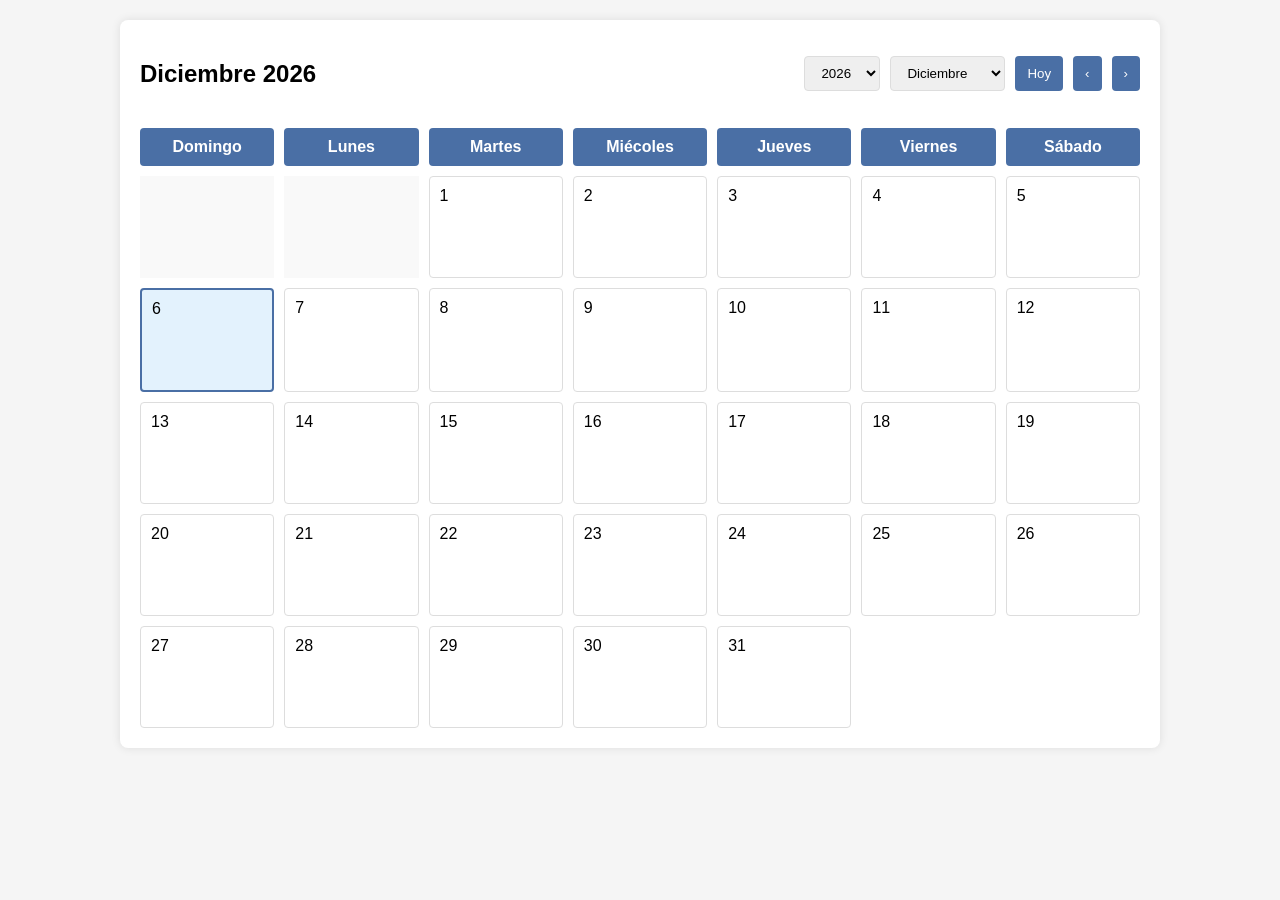
==== index.html @ 30458af2 "update" ====
<!DOCTYPE html>
<html lang="es">
<head>
    <meta charset="UTF-8">
    <meta name="viewport" content="width=device-width, initial-scale=1.0">
    <title>Calendario Litúrgico</title>
    <style>
        body {
            font-family: 'Arial', sans-serif;
            margin: 0;
            padding: 20px;
            background-color: #f5f5f5;
        }
        .container {
            max-width: 1000px;
            margin: 0 auto;
            background: white;
            padding: 20px;
            border-radius: 8px;
            box-shadow: 0 0 10px rgba(0,0,0,0.1);
        }
        .calendar-header {
            display: flex;
            justify-content: space-between;
            align-items: center;
            margin-bottom: 20px;
        }
        .calendar-controls {
            display: flex;
            gap: 10px;
        }
        .calendar {
            display: grid;
            grid-template-columns: repeat(7, 1fr);
            gap: 10px;
        }
        .day-header {
            font-weight: bold;
            text-align: center;
            padding: 10px;
            background: #4a6fa5;
            color: white;
            border-radius: 4px;
        }
        .day {
            border: 1px solid #ddd;
            padding: 10px;
            min-height: 80px;
            cursor: pointer;
            border-radius: 4px;
        }
        .day:hover {
            background-color: #f0f0f0;
        }
        .today {
            background-color: #e3f2fd;
            border: 2px solid #4a6fa5;
        }
        .empty-day {
            background: #f9f9f9;
            border: none;
        }
        .audio-info {
            font-size: 0.8em;
            margin-top: 5px;
            color: #555;
        }
        #audio-player {
            margin-top: 20px;
            padding: 15px;
            background: #f0f7ff;
            border-radius: 8px;
            display: none;
        }
        #audio-title {
            margin-bottom: 10px;
            color: #333;
        }
        select, button {
            padding: 8px 12px;
            border-radius: 4px;
            border: 1px solid #ddd;
        }
        button {
            background: #4a6fa5;
            color: white;
            border: none;
            cursor: pointer;
        }
        button:hover {
            background: #3a5a8f;
        }
    </style>
</head>
<body>
    <div class="container">
        <div class="calendar-header">
            <h2 id="month-year"></h2>
            <div class="calendar-controls">
                <select id="year-select"></select>
                <select id="month-select"></select>
                <button id="today-btn">Hoy</button>
                <button id="prev-month">‹</button>
                <button id="next-month">›</button>
            </div>
        </div>
        
        <div class="calendar" id="calendar"></div>
        
        <div id="audio-player">
            <h3 id="audio-title"></h3>
            <audio id="audio-element" controls style="width: 100%">
                Tu navegador no soporta el elemento de audio.
            </audio>
        </div>
    </div>

    <script src="liturgical-calendar.js"></script>
</body>
</html>
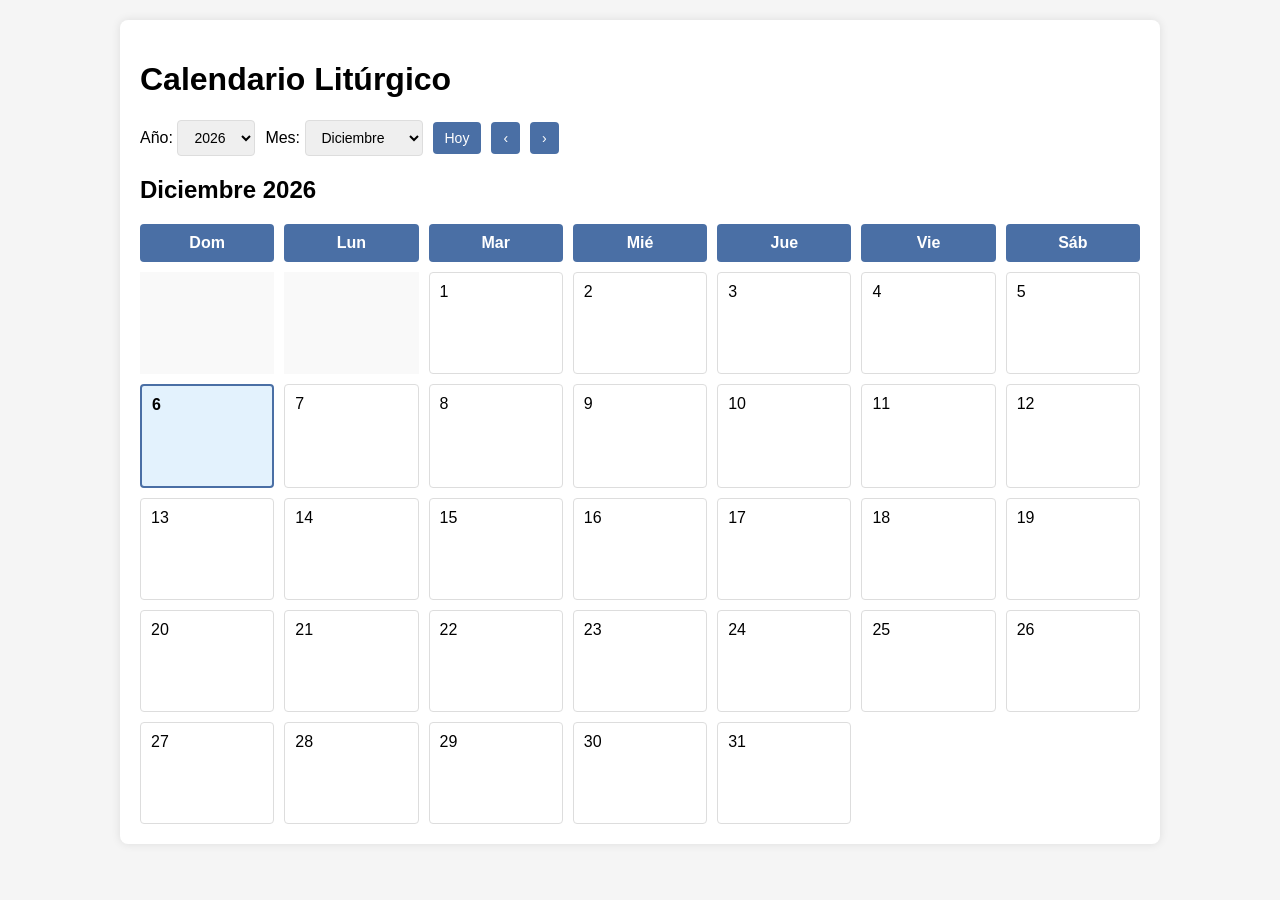
==== commit 314401f8: "update" ====
--- a/index.html
+++ b/index.html
@@ -4,112 +4,34 @@
     <meta charset="UTF-8">
     <meta name="viewport" content="width=device-width, initial-scale=1.0">
     <title>Calendario Litúrgico</title>
-    <style>
-        body {
-            font-family: 'Arial', sans-serif;
-            margin: 0;
-            padding: 20px;
-            background-color: #f5f5f5;
-        }
-        .container {
-            max-width: 1000px;
-            margin: 0 auto;
-            background: white;
-            padding: 20px;
-            border-radius: 8px;
-            box-shadow: 0 0 10px rgba(0,0,0,0.1);
-        }
-        .calendar-header {
-            display: flex;
-            justify-content: space-between;
-            align-items: center;
-            margin-bottom: 20px;
-        }
-        .calendar-controls {
-            display: flex;
-            gap: 10px;
-        }
-        .calendar {
-            display: grid;
-            grid-template-columns: repeat(7, 1fr);
-            gap: 10px;
-        }
-        .day-header {
-            font-weight: bold;
-            text-align: center;
-            padding: 10px;
-            background: #4a6fa5;
-            color: white;
-            border-radius: 4px;
-        }
-        .day {
-            border: 1px solid #ddd;
-            padding: 10px;
-            min-height: 80px;
-            cursor: pointer;
-            border-radius: 4px;
-        }
-        .day:hover {
-            background-color: #f0f0f0;
-        }
-        .today {
-            background-color: #e3f2fd;
-            border: 2px solid #4a6fa5;
-        }
-        .empty-day {
-            background: #f9f9f9;
-            border: none;
-        }
-        .audio-info {
-            font-size: 0.8em;
-            margin-top: 5px;
-            color: #555;
-        }
-        #audio-player {
-            margin-top: 20px;
-            padding: 15px;
-            background: #f0f7ff;
-            border-radius: 8px;
-            display: none;
-        }
-        #audio-title {
-            margin-bottom: 10px;
-            color: #333;
-        }
-        select, button {
-            padding: 8px 12px;
-            border-radius: 4px;
-            border: 1px solid #ddd;
-        }
-        button {
-            background: #4a6fa5;
-            color: white;
-            border: none;
-            cursor: pointer;
-        }
-        button:hover {
-            background: #3a5a8f;
-        }
-    </style>
+    <link rel="stylesheet" href="styles.css">
 </head>
 <body>
     <div class="container">
-        <div class="calendar-header">
-            <h2 id="month-year"></h2>
-            <div class="calendar-controls">
+        <h1>Calendario Litúrgico</h1>
+        
+        <div class="calendar-controls">
+            <div class="year-selector">
+                <label for="year-select">Año:</label>
                 <select id="year-select"></select>
+            </div>
+            <div class="month-selector">
+                <label for="month-select">Mes:</label>
                 <select id="month-select"></select>
-                <button id="today-btn">Hoy</button>
-                <button id="prev-month">‹</button>
-                <button id="next-month">›</button>
             </div>
+            <button id="today-btn">Hoy</button>
+            <button id="prev-month">‹</button>
+            <button id="next-month">›</button>
         </div>
+        
+        <h2 id="month-year"></h2>
         
         <div class="calendar" id="calendar"></div>
         
         <div id="audio-player">
             <h3 id="audio-title"></h3>
-            <audio id="audio-element" controls style="width: 100%">
+            <audio style="width: 100%;"  id="audio-element" controls>
+                <source id="audio-source" src="" type="audio/mpeg">
                 Tu navegador no soporta el elemento de audio.
             </audio>
         </div>
--- a/styles.css
+++ b/styles.css
@@ -0,0 +1,105 @@
+body {
+    font-family: 'Arial', sans-serif;
+    margin: 0;
+    padding: 20px;
+    background-color: #f5f5f5;
+}
+.container {
+    max-width: 1000px;
+    margin: 0 auto;
+    background: white;
+    padding: 20px;
+    border-radius: 8px;
+    box-shadow: 0 0 10px rgba(0,0,0,0.1);
+}
+.calendar-header {
+    display: flex;
+    justify-content: space-between;
+    align-items: center;
+    margin-bottom: 20px;
+}
+.calendar-controls {
+    display: flex;
+    gap: 10px;
+    align-items: center;
+}
+.calendar {
+    display: grid;
+    grid-template-columns: repeat(7, 1fr);
+    gap: 10px;
+}
+.day-header {
+    font-weight: bold;
+    text-align: center;
+    padding: 10px;
+    background: #4a6fa5;
+    color: white;
+    border-radius: 4px;
+}
+.day {
+    border: 1px solid #ddd;
+    padding: 10px;
+    min-height: 80px;
+    cursor: pointer;
+    border-radius: 4px;
+    transition: all 0.2s ease;
+    position: relative;
+}
+.day:hover {
+    transform: translateY(-2px);
+    box-shadow: 0 2px 5px rgba(0,0,0,0.1);
+}
+.today {
+    background-color: #e3f2fd;
+    border: 2px solid #4a6fa5;
+    font-weight: bold;
+}
+.empty-day {
+    background: #f9f9f9;
+    border: none;
+}
+.audio-info {
+    font-size: 0.8em;
+    margin-top: 5px;
+    color: #555;
+    line-height: 1.3;
+}
+#audio-player {
+    margin-top: 20px;
+    padding: 15px;
+    background: #f0f7ff;
+    border-radius: 8px;
+    display: none;
+    transition: all 0.3s ease;
+}
+#audio-title {
+    margin-bottom: 10px;
+    color: #333;
+    font-weight: bold;
+}
+select, button {
+    padding: 8px 12px;
+    border-radius: 4px;
+    border: 1px solid #ddd;
+    font-size: 14px;
+}
+button {
+    background: #4a6fa5;
+    color: white;
+    border: none;
+    cursor: pointer;
+    transition: background 0.2s;
+}
+button:hover {
+    background: #3a5a8f;
+}
+#year-select, #month-select {
+    cursor: pointer;
+}
+
+/* Colores litúrgicos */
+.tn-bg { background-color: #8B000020; border-left: 3px solid #8B0000; }
+.to-bg { background-color: #556B2F20; border-left: 3px solid #8bcc1a; }
+.tc-bg { background-color: #80008020; border-left: 3px solid #800080; }
+.tp-bg { background-color: #87CEEB20; border-left: 3px solid #87CEEB; }
+.ta-bg { background-color: #80008020; border-left: 3px solid #800080; }
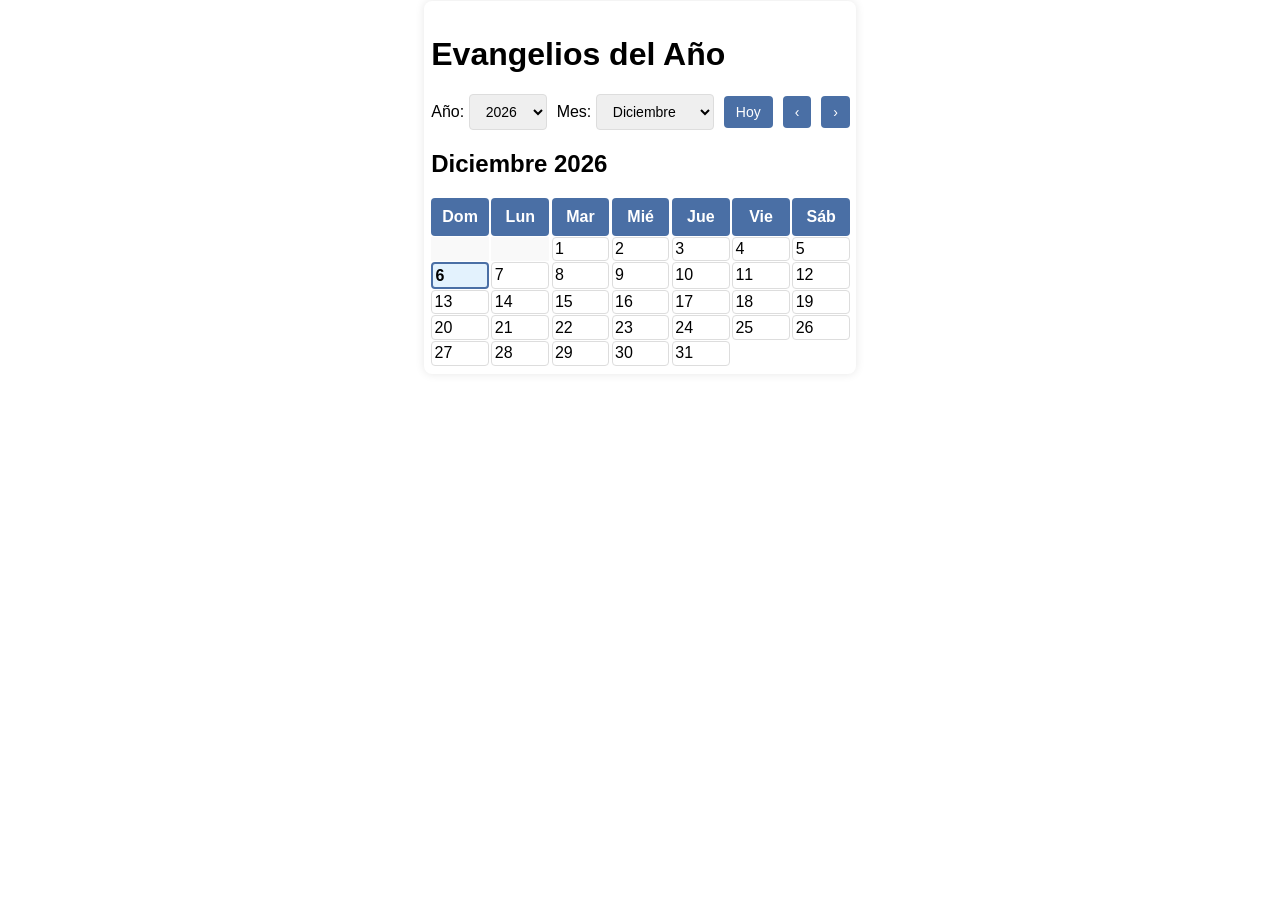
==== commit 2bc6e1fb: "Update index.html" ====
--- a/index.html
+++ b/index.html
@@ -8,7 +8,7 @@
 </head>
 <body>
     <div class="container">
-        <h1>Calendario Litúrgico</h1>
+        <h1>Evangelios del Año</h1>
         
         <div class="calendar-controls">
             <div class="year-selector">
--- a/styles.css
+++ b/styles.css
@@ -1,14 +1,15 @@
 body {
     font-family: 'Arial', sans-serif;
     margin: 0;
-    padding: 20px;
-    background-color: #f5f5f5;
+    padding: 0%;
+    /*background-color: #f5f5f5; */
 }
 .container {
-    max-width: 1000px;
-    margin: 0 auto;
+    max-width: max-content;
+    width: fit-content;
+    margin: 0.1% auto auto auto;
     background: white;
-    padding: 20px;
+    padding: 1% 0.5% 1% 0.6%;
     border-radius: 8px;
     box-shadow: 0 0 10px rgba(0,0,0,0.1);
 }
@@ -26,7 +27,7 @@
 .calendar {
     display: grid;
     grid-template-columns: repeat(7, 1fr);
-    gap: 10px;
+    gap: 0.6%;
 }
 .day-header {
     font-weight: bold;
@@ -38,8 +39,8 @@
 }
 .day {
     border: 1px solid #ddd;
-    padding: 10px;
-    min-height: 80px;
+    padding: 4%;
+    min-height: auto;
     cursor: pointer;
     border-radius: 4px;
     transition: all 0.2s ease;
@@ -59,10 +60,10 @@
     border: none;
 }
 .audio-info {
-    font-size: 0.8em;
-    margin-top: 5px;
+    font-size: 56%;
+    margin-top: 3px;
     color: #555;
-    line-height: 1.3;
+    line-height: 100%;
 }
 #audio-player {
     margin-top: 20px;
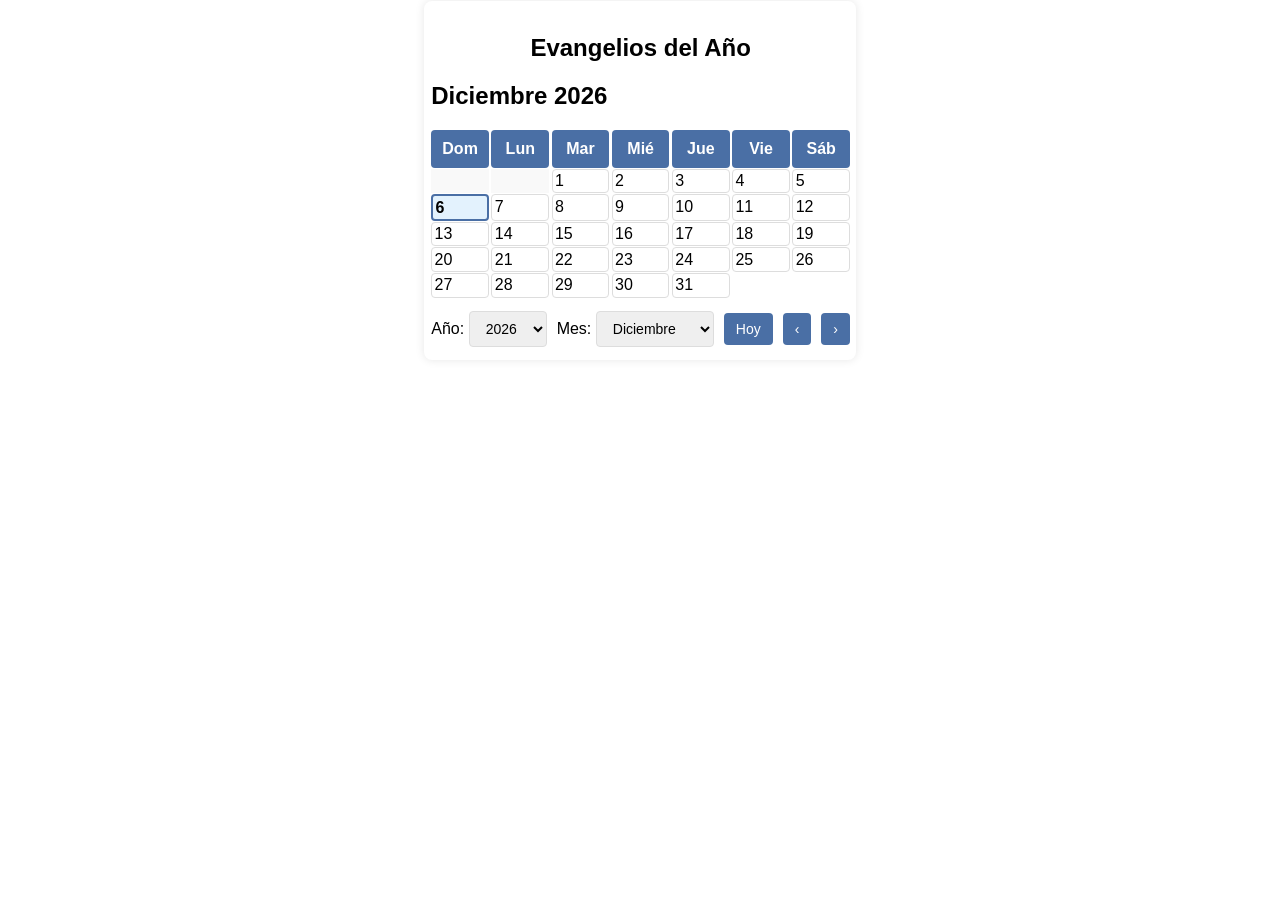
==== commit b08e8f4c: "update" ====
--- a/index.html
+++ b/index.html
@@ -4,12 +4,27 @@
     <meta charset="UTF-8">
     <meta name="viewport" content="width=device-width, initial-scale=1.0">
     <title>Calendario Litúrgico</title>
+    <link rel="icon" href="/src/ico.ico" type="image/x-icon">
     <link rel="stylesheet" href="styles.css">
 </head>
 <body>
     <div class="container">
-        <h1>Evangelios del Año</h1>
-        
+
+                <h2 style="text-align: center;">Evangelios del Año</h2>
+
+                <div id="audio-player">
+            <h3 id="audio-title"></h3>
+            <audio style="width: 100%;"  id="audio-element" controls>
+                <source id="audio-source" src="" type="audio/mpeg">
+                Tu navegador no soporta el elemento de audio.
+            </audio>
+        </div>
+
+        <h2 id="month-year"></h2>
+
+        <div class="calendar" id="calendar"></div>
+
+<br>
         <div class="calendar-controls">
             <div class="year-selector">
                 <label for="year-select">Año:</label>
@@ -23,18 +38,7 @@
             <button id="prev-month">‹</button>
             <button id="next-month">›</button>
         </div>
-        
-        <h2 id="month-year"></h2>
-        
-        <div class="calendar" id="calendar"></div>
-        
-        <div id="audio-player">
-            <h3 id="audio-title"></h3>
-            <audio style="width: 100%;"  id="audio-element" controls>
-                <source id="audio-source" src="" type="audio/mpeg">
-                Tu navegador no soporta el elemento de audio.
-            </audio>
-        </div>
+
     </div>
 
     <script src="liturgical-calendar.js"></script>
